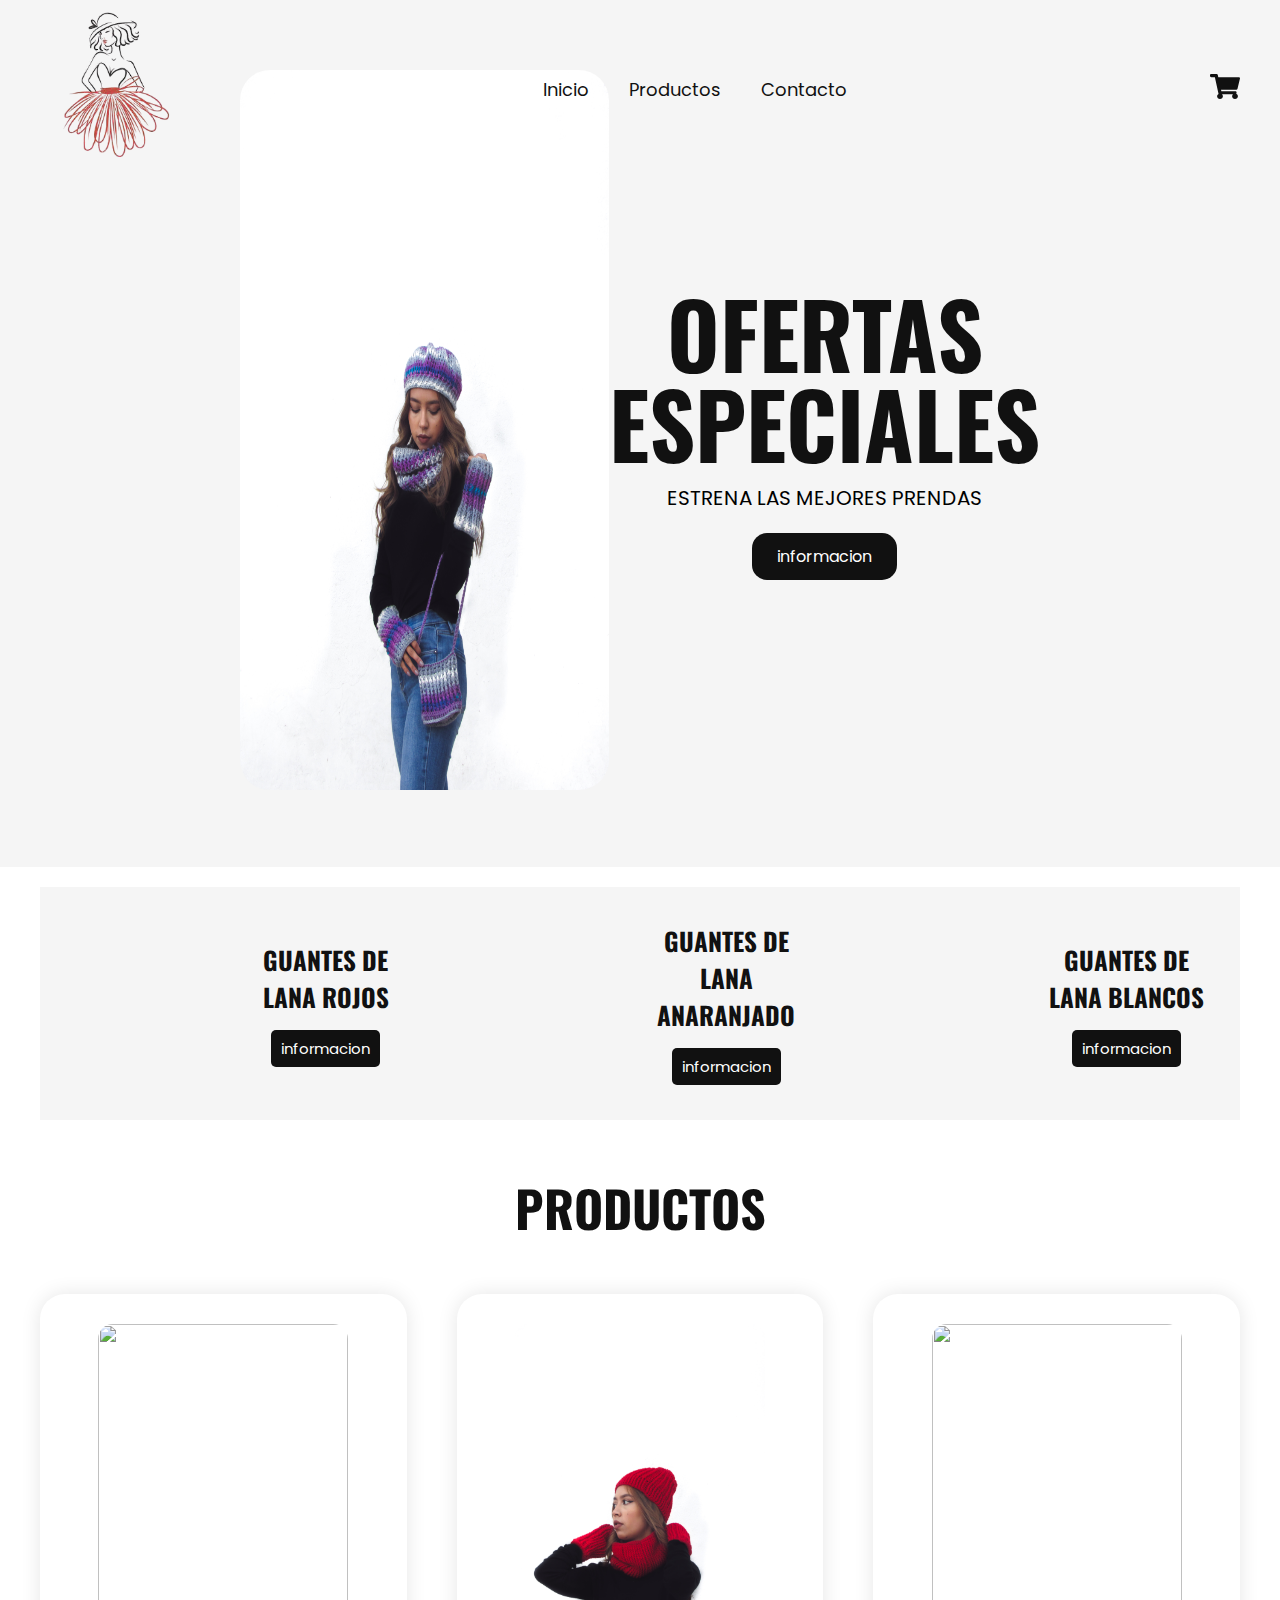
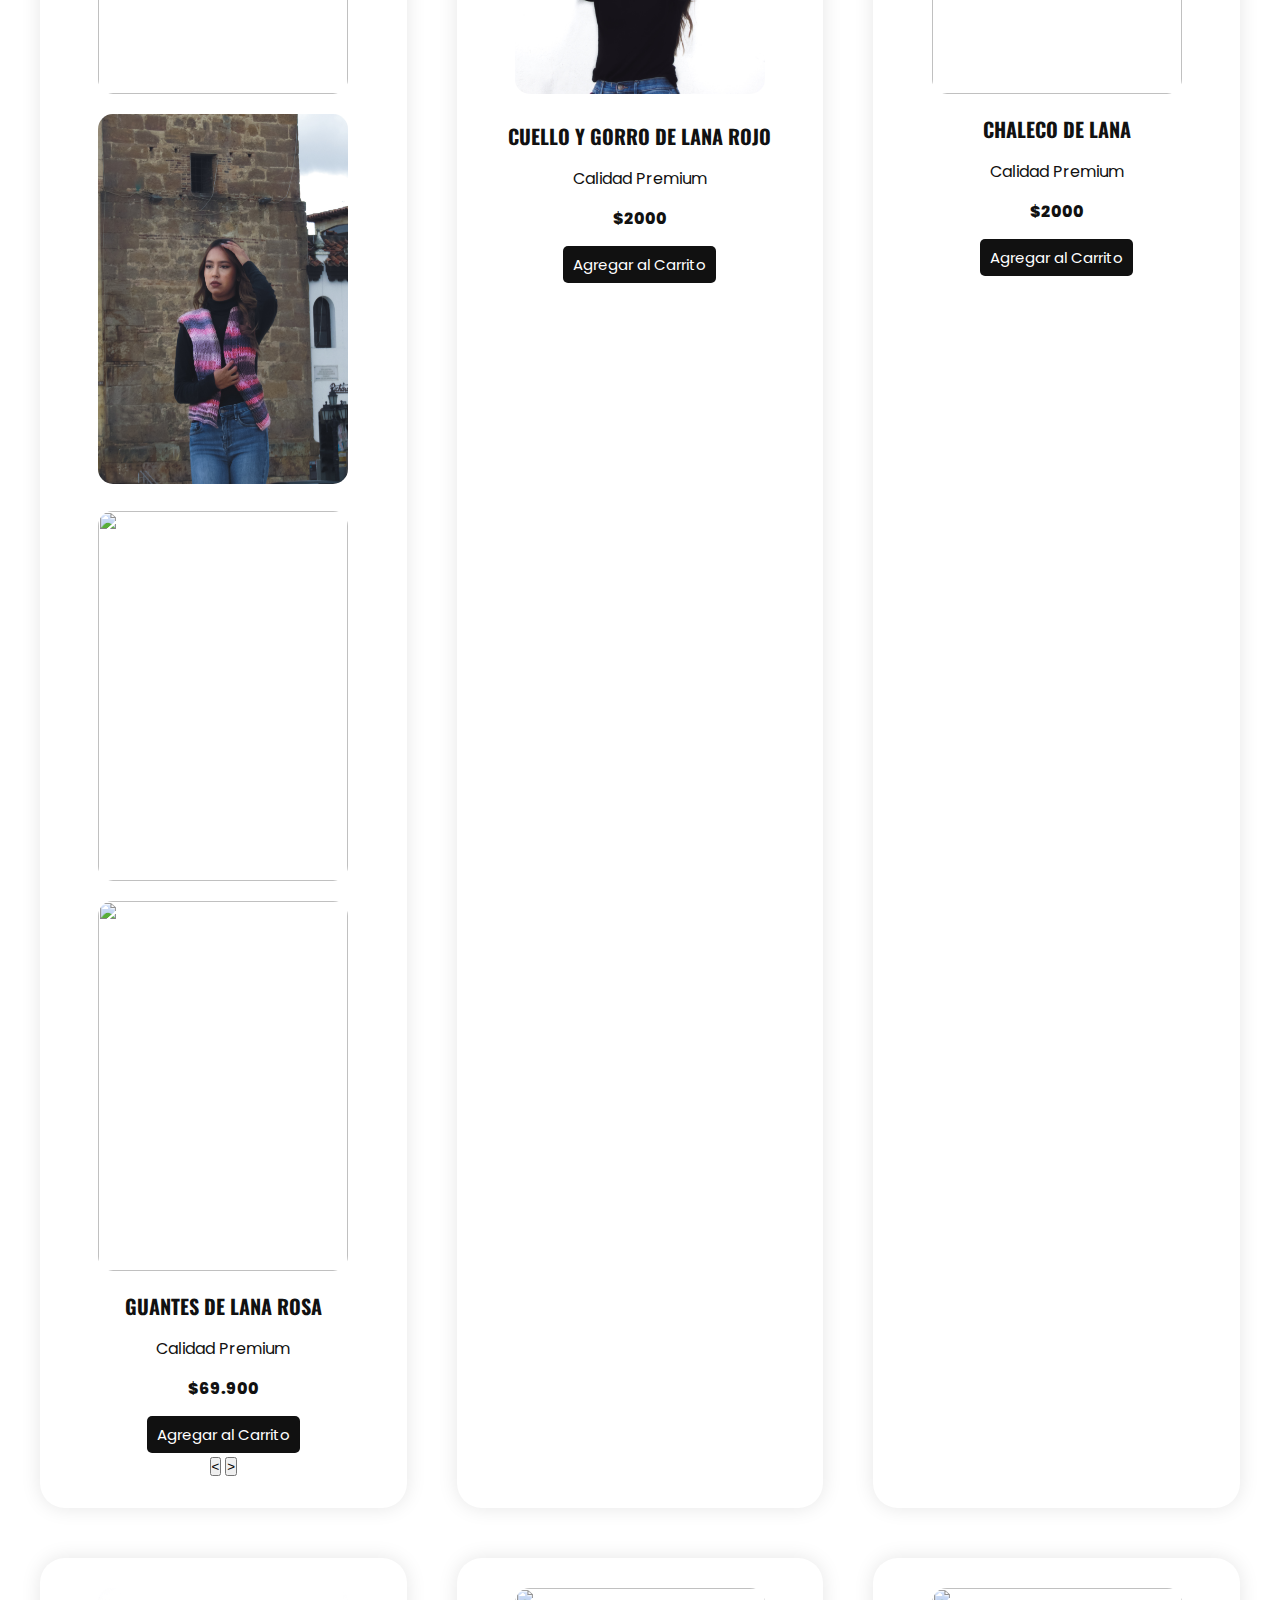
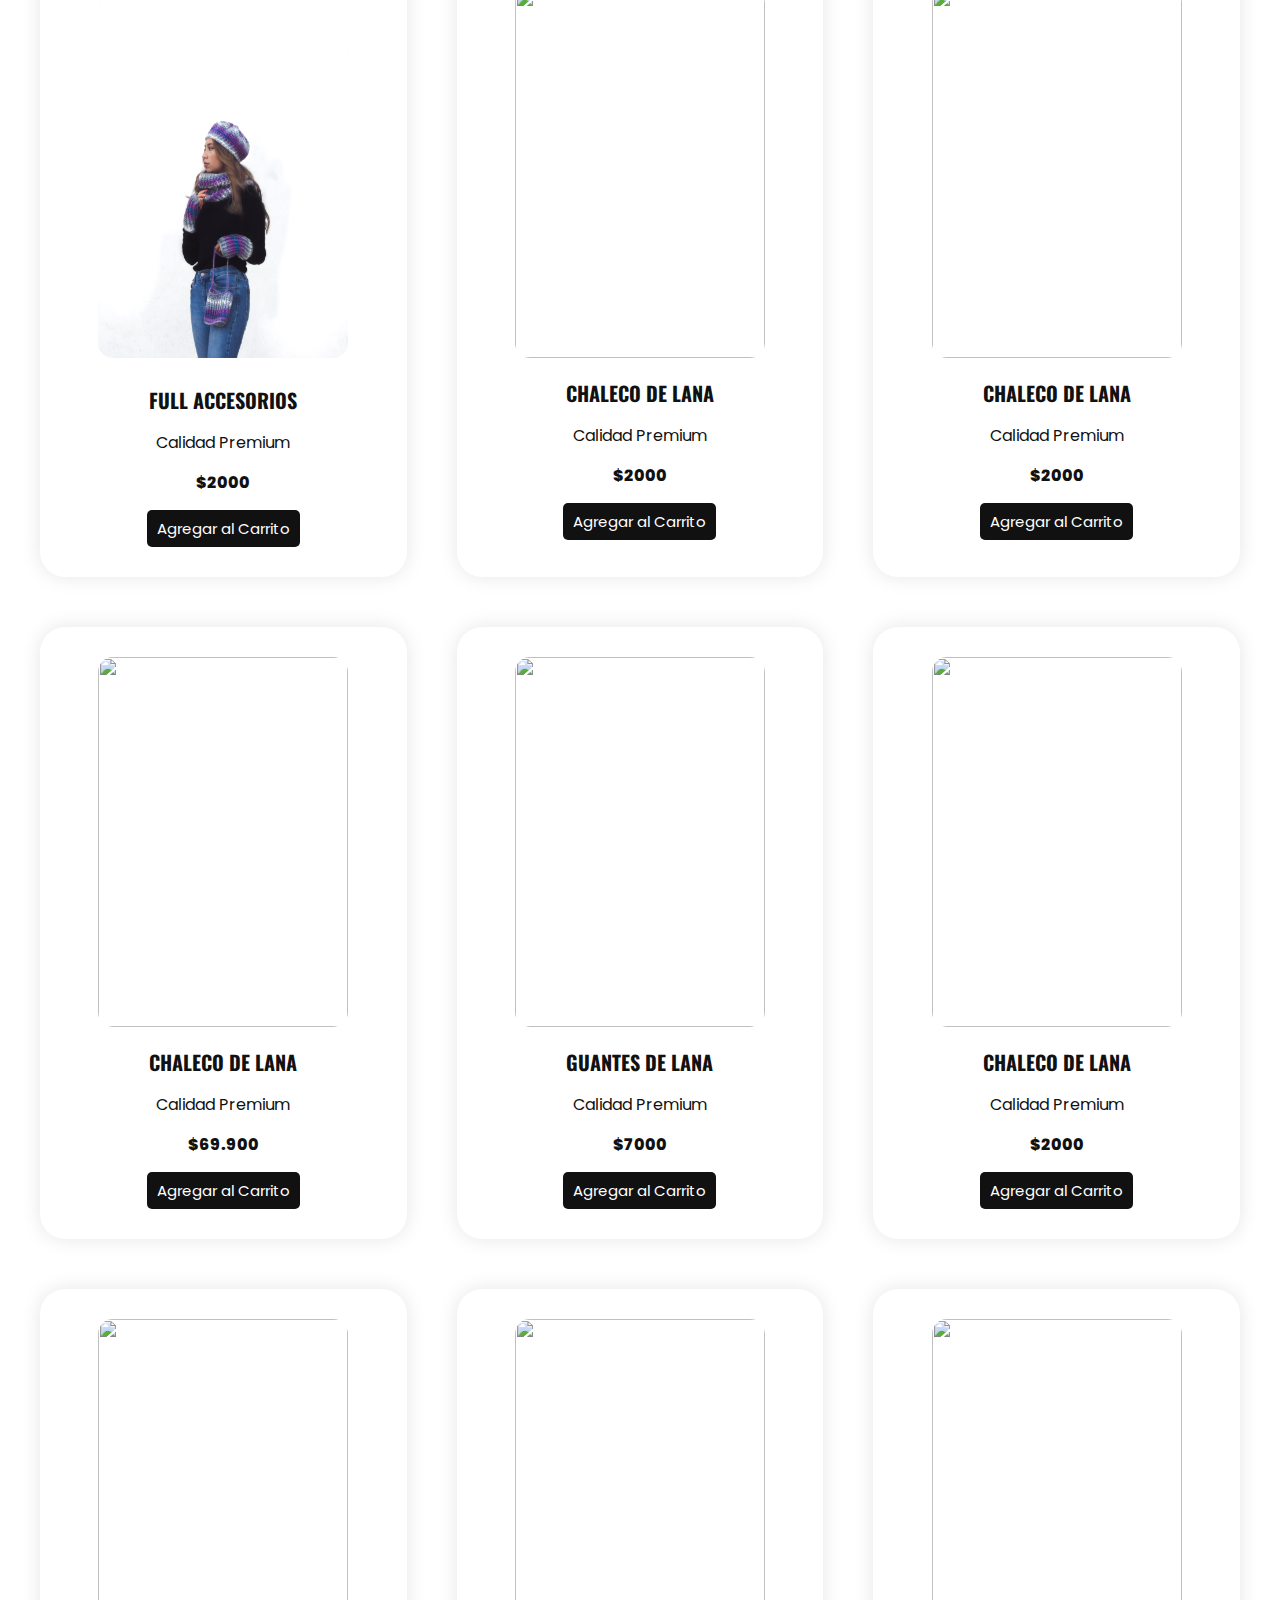
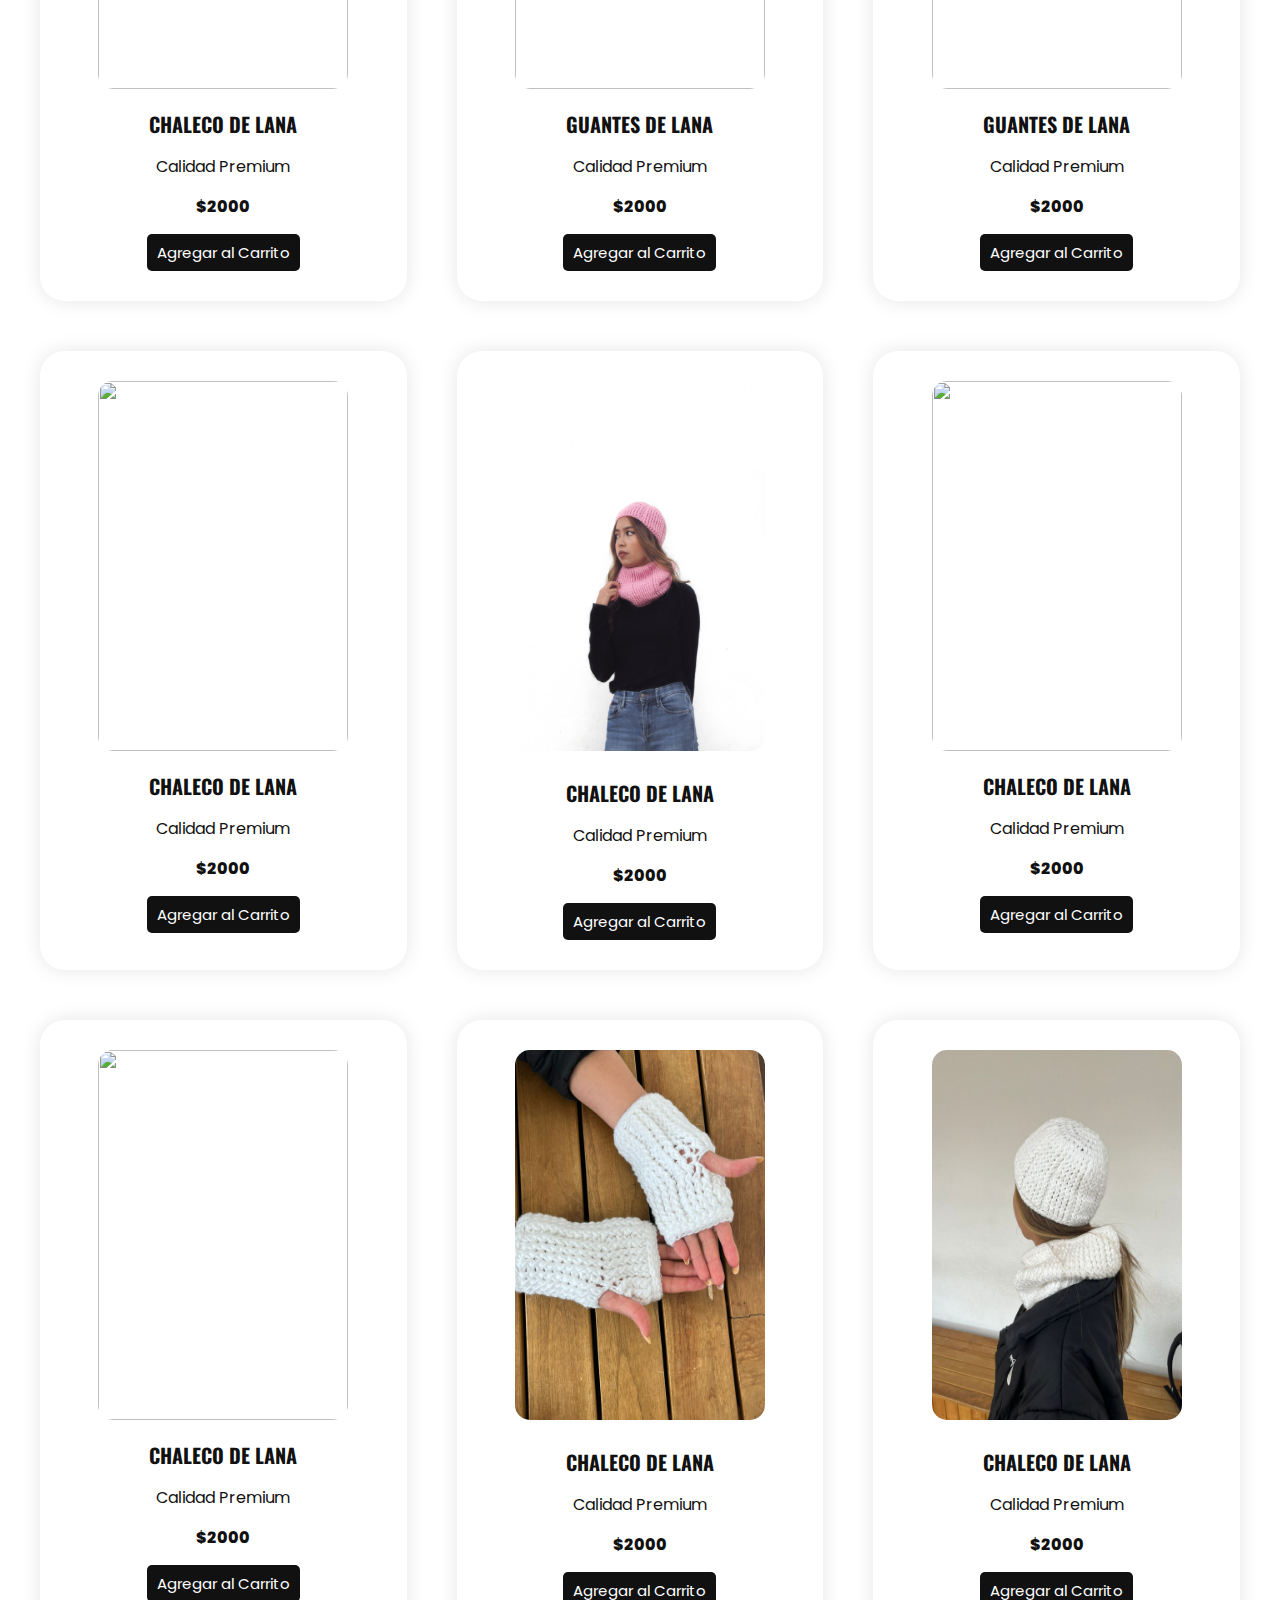
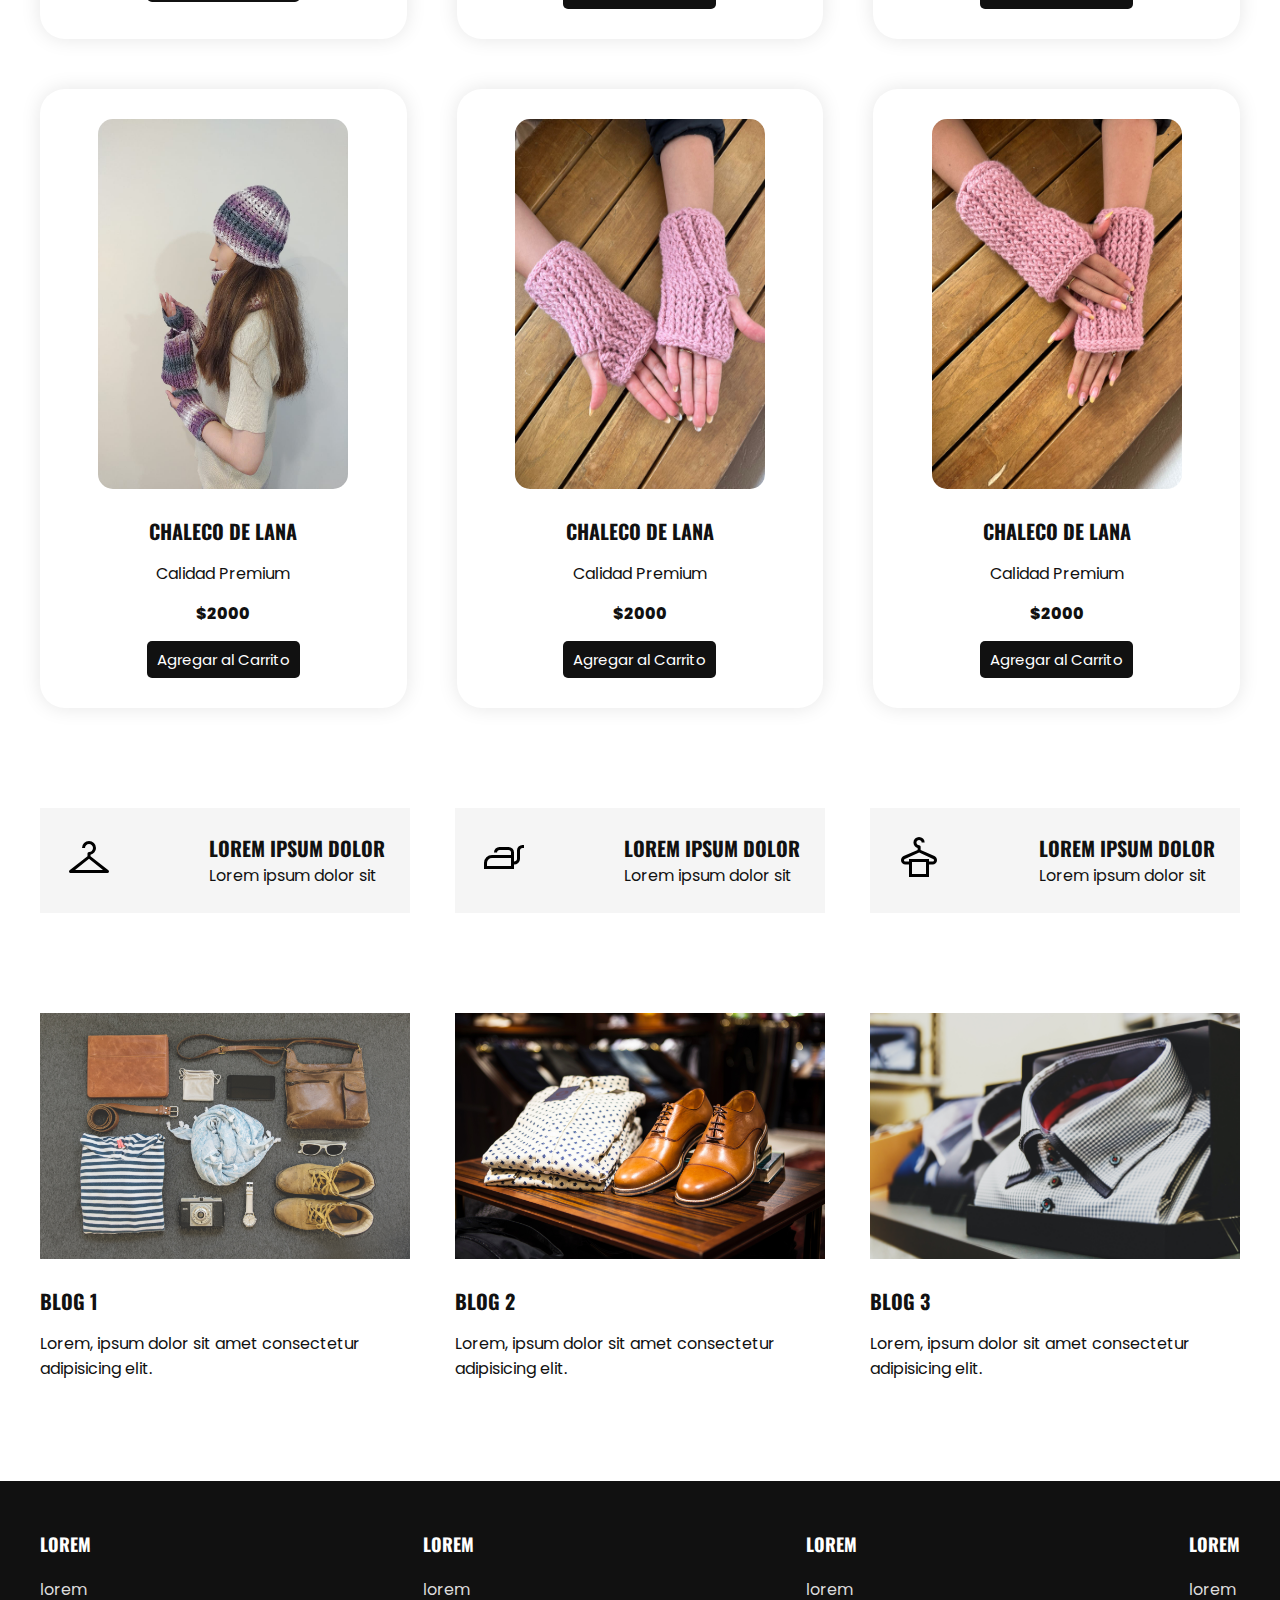
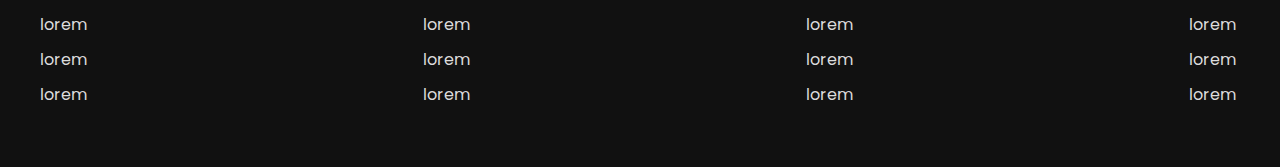
==== index.html @ 62edfb61 "first commit" ====
<!DOCTYPE html>
<html lang="es">

<head>
    <meta charset="UTF-8">
    <meta http-equiv="X-UA-Compatible" content="chrome=1">
    <meta name="viewport" content="width=device-width, initial-scale=1.0">
    <title>Tienda Online</title>
    <link rel="stylesheet" href="style.css">
    <link rel="script" href="script.js">
    <link rel="preconnect" href="https://fonts.googleapis.com">
    <link rel="preconnect" href="https://fonts.gstatic.com" crossorigin>
    <link href="https://fonts.googleapis.com/css2?family=Roboto+Mono&display=swap" rel="stylesheet">
    <link href="https://cdn.jsdelivr.net/npm/bootstrap@5.3.0/dist/css/bootstrap.min.css" rel="stylesheet" integrity="sha384-9ndCyUaIbzAi2FUVXJi0CjmCapSmO7SnpJef0486qhLnuZ2cdeRhO02iuK6FUUVM" crossorigin="anonymous">
</head>

<body>
    <header class="header">
        <div class="menu container">
            <a href="#" class="logo"><img src="imagenes estandar/logo.png" alt="logo" width="140" height="auto"></a>
            <input type="checkbox" id="menu" />
            <label for="menu">
                <img src="/imagenes estandar/menu.png" class="menu-icono" alt="menu">
            </label>
            <nav class="navbar">
                <ul>
                    <li><a href="#">Inicio</a></li>
                    <li><a href="#">Productos</a></li>
                    <li><a href="#">Contacto</a></li>
                </ul>
            </nav>
            <div>
                <ul>
                    <li class="submenu">
                        <img src="imagenes estandar/car.svg" id="img-carrito" alt="carrito">
                        <div id="carrito">
                            <table id="lista-carrito">
                                <thead>
                                    <tr>
                                        <th>Imagen </th>
                                        <th>Nombre </th>
                                        <th>Precio </th>
                                        <th></th>
                                    </tr>
                                </thead>
                                <tbody>

                                </tbody>
                            </table>
                            <a href="#" id="vaciar-carrito" class="btn-2">Vaciar Carrito</a>
                        </div>
                    </li>
                </ul>
            </div>

        </div>

        <div class="header-content container">
            <div class="header-img">
                <img src="imagenes prendas de lana/IMG_6307.jpg" alt="" width="540" height="720" style="border-radius: 30px;">
            </div>
            <div class="header-txt">
                <h1>Ofertas Especiales</h1>
                <p>Estrena las mejores prendas</p>
                <a href="#" class="btn-1">informacion</a>
            </div>
        </div>

    </header>

    <section class="ofert container">
        <div class="ofert-1">
            <div class="ofert-img">
                <img src="imagenes prendas de lana/IMG_6462.jpg" alt="" width="auto" height="auto">
            </div>
            <div class="ofert-txt">
                <h3>Guantes de Lana Rojos</h3>
                <a href="#" class="btn-2">informacion</a>
            </div>
        </div>

        <div class="ofert-1">
            <div class="ofert-img">
                <img src="imagenes prendas de lana/IMG_6458.jpg" alt="" width="auto" height="auto">
            </div>
            <div class="ofert-txt">
                <h3>Guantes de Lana Anaranjado</h3>
                <a href="#" class="btn-2">informacion</a>
            </div>
        </div>

        <div class="ofert-1">
            <div class="ofert-img">
                <img src="imagenes prendas de lana/IMG_6454.jpg" alt="" width="auto" height="auto">
            </div>
            <div class="ofert-txt">
                <h3>Guantes de Lana Blancos</h3>
                <a href="#" class="btn-2">informacion</a>
            </div>
        </div>

    </section>

    <main class="products container" id="lista-1">

        <h2>Productos</h2>
        <div class="product-content">
            <div class="product">
                <img src="imagenes prendas de lana/IMG_6191.jpg" alt="" width="320" height="455">
                <img src="imagenes prendas de lana/IMG_6197.jpg" alt="" width="320" height="455">
                <img src="imagenes prendas de lana/IMG_6416.jpg" alt="" width="320" height="455">
                <img src="imagenes prendas de lana/IMG_6184.jpg" alt="" width="320" height="455">
                <div class="product-txt">
                    <h3>Guantes de Lana Rosa</h3>
                    <p>Calidad Premium</p>
                    <p class="precio">$69.900</p>
                    <a href="#" class="agregar-carrito btn-2" data-id="1">Agregar al Carrito</a>
                </div>
                <button class="arrow left">&lt;</button>
                <button class="arrow right">&gt;</button>
            </div>

            <div class="product">
                <img src="imagenes prendas de lana/IMG_6278.jpg" alt="" width="320" height="455">
                <div class="product-txt">
                    <h3>Cuello y Gorro de lana Rojo</h3>
                    <p>Calidad Premium</p>
                    <p class="precio">$2000</p>
                    <a href="#" class="agregar-carrito btn-2" data-id="2">Agregar al Carrito</a>
                </div>
            </div>

            <div class="product">
                <img src="imagenes prendas de lana/IMG_6221.jpg" alt="" width="320" height="455">
                <div class="product-txt">
                    <h3>Chaleco de Lana</h3>
                    <p>Calidad Premium</p>
                    <p class="precio">$2000</p>
                    <a href="#" class="agregar-carrito btn-2" data-id="3">Agregar al Carrito</a>
                </div>
            </div>

            <div class="product">
                <img src="imagenes prendas de lana/IMG_6292.jpg" alt="" width="320" height="455">
                <div class="product-txt">
                    <h3>Full accesorios</h3>
                    <p>Calidad Premium</p>
                    <p class="precio">$2000</p>
                    <a href="#" class="agregar-carrito btn-2" data-id="4">Agregar al Carrito</a>
                </div>
            </div>

            <div class="product">
                <img src="imagenes prendas de lana/IMG_6341.jpg" alt="" width="320" height="455">
                <div class="product-txt">
                    <h3>Chaleco de Lana</h3>
                    <p>Calidad Premium</p>
                    <p class="precio">$2000</p>
                    <a href="#" class="agregar-carrito btn-2" data-id="5">Agregar al Carrito</a>
                </div>
            </div>

            <div class="product">
                <img src="imagenes prendas de lana/IMG_6374.jpg" alt="" width="320" height="455">
                <div class="product-txt">
                    <h3>Chaleco de Lana</h3>
                    <p>Calidad Premium</p>
                    <p class="precio">$2000</p>
                    <a href="#" class="agregar-carrito btn-2" data-id="6">Agregar al Carrito</a>
                </div>
            </div>

            <div class="product">
                <img src="imagenes prendas de lana/IMG_6416.jpg" alt="" width="320" height="455">
                <div class="product-txt">
                    <h3>Chaleco de Lana</h3>
                    <p>Calidad Premium</p>
                    <p class="precio">$69.900</p>
                    <a href="#" class="agregar-carrito btn-2" data-id="7">Agregar al Carrito</a>
                </div>
            </div>

            <div class="product">
                <img src="imagenes prendas de lana/IMG_6434.jpg" alt="" width="320" height="455">
                <div class="product-txt">
                    <h3>Guantes de Lana</h3>
                    <p>Calidad Premium</p>
                    <p class="precio">$7000</p>
                    <a href="#" class="agregar-carrito btn-2" data-id="7">Agregar al Carrito</a>
                </div>
            </div>

            <div class="product">
                <img src="imagenes prendas de lana/IMG_6438.jpg" alt="" width="320" height="455">
                <div class="product-txt">
                    <h3>Chaleco de Lana</h3>
                    <p>Calidad Premium</p>
                    <p class="precio">$2000</p>
                    <a href="#" class="agregar-carrito btn-2" data-id="7">Agregar al Carrito</a>
                </div>
            </div>

            <div class="product">
                <img src="imagenes prendas de lana/IMG_6442.jpg" alt="" width="320" height="455">
                <div class="product-txt">
                    <h3>Chaleco de Lana</h3>
                    <p>Calidad Premium</p>
                    <p class="precio">$2000</p>
                    <a href="#" class="agregar-carrito btn-2" data-id="7">Agregar al Carrito</a>
                </div>
            </div>

            <div class="product">
                <img src="imagenes prendas de lana/IMG_6448.jpg" alt="" width="320" height="455">
                <div class="product-txt">
                    <h3>Guantes de Lana</h3>
                    <p>Calidad Premium</p>
                    <p class="precio">$2000</p>
                    <a href="#" class="agregar-carrito btn-2" data-id="7">Agregar al Carrito</a>
                </div>
            </div>

            <div class="product">
                <img src="imagenes prendas de lana/IMG_6454.jpg" alt="" width="320" height="455">
                <div class="product-txt">
                    <h3>Guantes de Lana</h3>
                    <p>Calidad Premium</p>
                    <p class="precio">$2000</p>
                    <a href="#" class="agregar-carrito btn-2" data-id="7">Agregar al Carrito</a>
                </div>
            </div>

            <div class="product">
                <img src="imagenes prendas de lana/IMG_6458.jpg" alt="" width="320" height="455">
                <div class="product-txt">
                    <h3>Chaleco de Lana</h3>
                    <p>Calidad Premium</p>
                    <p class="precio">$2000</p>
                    <a href="#" class="agregar-carrito btn-2" data-id="7">Agregar al Carrito</a>
                </div>
            </div>

            <div class="product">
                <img src="imagenes prendas de lana/IMG_6241.jpg" alt="" width="320" height="455">
                <div class="product-txt">
                    <h3>Chaleco de Lana</h3>
                    <p>Calidad Premium</p>
                    <p class="precio">$2000</p>
                    <a href="#" class="agregar-carrito btn-2" data-id="7">Agregar al Carrito</a>
                </div>
            </div>

            <div class="product">
                <img src="imagenes prendas de lana/IMG_6184.jpg" alt="" width="320" height="455">
                <div class="product-txt">
                    <h3>Chaleco de Lana</h3>
                    <p>Calidad Premium</p>
                    <p class="precio">$2000</p>
                    <a href="#" class="agregar-carrito btn-2" data-id="7">Agregar al Carrito</a>
                </div>
            </div>

            <div class="product">
                <img src="imagenes prendas de lana/IMG_6374.jpg" alt="" width="320" height="455">
                <div class="product-txt">
                    <h3>Chaleco de Lana</h3>
                    <p>Calidad Premium</p>
                    <p class="precio">$2000</p>
                    <a href="#" class="agregar-carrito btn-2" data-id="7">Agregar al Carrito</a>
                </div>
            </div>

            <div class="product">
                <img src="imagenes prendas de lana/guantes blancos 1.jpeg" alt="" width="320" height="455">
                <div class="product-txt">
                    <h3>Chaleco de Lana</h3>
                    <p>Calidad Premium</p>
                    <p class="precio">$2000</p>
                    <a href="#" class="agregar-carrito btn-2" data-id="7">Agregar al Carrito</a>
                </div>
            </div>

            <div class="product">
                <img src="imagenes prendas de lana/blanco 3.jpeg" alt="" width="320" height="455">
                <div class="product-txt">
                    <h3>Chaleco de Lana</h3>
                    <p>Calidad Premium</p>
                    <p class="precio">$2000</p>
                    <a href="#" class="agregar-carrito btn-2" data-id="7">Agregar al Carrito</a>
                </div>
            </div>
            
            <div class="product">
                <img src="imagenes prendas de lana/morado1.jpeg" alt="" width="320" height="455">
                <div class="product-txt">
                    <h3>Chaleco de Lana</h3>
                    <p>Calidad Premium</p>
                    <p class="precio">$2000</p>
                    <a href="#" class="agregar-carrito btn-2" data-id="7">Agregar al Carrito</a>
                </div>
            </div>

            <div class="product">
                <img src="imagenes prendas de lana/rosa 2.jpeg" alt="" width="320" height="455">
                <div class="product-txt">
                    <h3>Chaleco de Lana</h3>
                    <p>Calidad Premium</p>
                    <p class="precio">$2000</p>
                    <a href="#" class="agregar-carrito btn-2" data-id="7">Agregar al Carrito</a>
                </div>
            </div>

            <div class="product">
                <img src="imagenes prendas de lana/rosa 3.jpeg" alt="" width="320" height="455">
                <div class="product-txt">
                    <h3>Chaleco de Lana</h3>
                    <p>Calidad Premium</p>
                    <p class="precio">$2000</p>
                    <a href="#" class="agregar-carrito btn-2" data-id="7">Agregar al Carrito</a>
                </div>
            </div>

        </div>
    </main>


    <section class="icons container">

        <div class="icon-1">
            <div class="icon-img">
                <img src="imagenes estandar/i1.svg" alt="">
            </div>
            <div class="icon-txt">
                <h3>Lorem ipsum dolor</h3>
                <p>Lorem ipsum dolor sit </p>
            </div>
        </div>

        <div class="icon-1">
            <div class="icon-img">
                <img src="imagenes estandar/i2.svg" alt="">
            </div>
            <div class="icon-txt">
                <h3>Lorem ipsum dolor</h3>
                <p>Lorem ipsum dolor sit </p>
            </div>
        </div>

        <div class="icon-1">
            <div class="icon-img">
                <img src="imagenes estandar/i3.svg" alt="">
            </div>
            <div class="icon-txt">
                <h3>Lorem ipsum dolor</h3>
                <p>Lorem ipsum dolor sit </p>
            </div>
        </div>
    </section>

    <section class="blog container">
        <div class="blog-1">
            <img src="imagenes estandar/b1.jpg" alt="">
            <h3>Blog 1</h3>
            <p>Lorem, ipsum dolor sit amet consectetur adipisicing elit.</p>
        </div>

        <div class="blog-1">
            <img src="imagenes estandar/b2.jpg" alt="">
            <h3>Blog 2</h3>
            <p>Lorem, ipsum dolor sit amet consectetur adipisicing elit.</p>
        </div>

        <div class="blog-1">
            <img src="imagenes estandar/b3.jpg" alt="">
            <h3>Blog 3</h3>
            <p>Lorem, ipsum dolor sit amet consectetur adipisicing elit.</p>
        </div>
    </section>

    <footer class="footer">
        <div class="footer-content container">
            <div class="link">
                <h3>lorem</h3>
                <ul>
                    <li><a href="#">lorem</a></li>
                    <li><a href="#">lorem</a></li>
                    <li><a href="#">lorem</a></li>
                    <li><a href="#">lorem</a></li>
                </ul>
            </div>

            <div class="link">
                <h3>lorem</h3>
                <ul>
                    <li><a href="#">lorem</a></li>
                    <li><a href="#">lorem</a></li>
                    <li><a href="#">lorem</a></li>
                    <li><a href="#">lorem</a></li>
                </ul>
            </div>

            <div class="link">
                <h3>lorem</h3>
                <ul>
                    <li><a href="#">lorem</a></li>
                    <li><a href="#">lorem</a></li>
                    <li><a href="#">lorem</a></li>
                    <li><a href="#">lorem</a></li>
                </ul>
            </div>

            <div class="link">
                <h3>lorem</h3>
                <ul>
                    <li><a href="#">lorem</a></li>
                    <li><a href="#">lorem</a></li>
                    <li><a href="#">lorem</a></li>
                    <li><a href="#">lorem</a></li>
                </ul>
            </div>
        </div>
    </footer>

    <script src="script.js"></script>
</body>

</html>
---- style.css ----
@import url('https://fonts.googleapis.com/css2?family=Oswald:wght@400;500;600;700&family=Poppins:wght@400;500;600;700;800;900&family=Roboto+Mono&display=swap');

/*
font-family: 'Oswald', sans-serif;
font-family: 'Poppins', sans-serif;
font-family: 'Roboto Mono', monospace;
*/

* {
    margin: 0;
    padding: 0;
    box-sizing: border-box;
    text-decoration: none;
    list-style: none;
}

body{
    font-family: 'Poppins', sans-serif;
}

img{
    max-width: 100%;
}

.container{
    max-width: 1200px;
    margin: 0 auto;
}

.header{
    display: flex;
    align-items: center;
    min-height: 80vh;
    background-color: #f5f5f5;
    padding: 70px 0;
}

.menu{
    position: absolute;
    top: 0;
    left: 0;
    right: 0;
    display: flex;
    align-items: center;
    justify-content: space-between;
}

.logo{
    font-size: 25px;
    color: #111111;
    text-transform: uppercase;
    font-weight: 800;
}

.menu .navbar ul li{
    position: relative;
    float:left;
}

.menu .navbar ul li a{
    font-size: 18px;
    padding: 20px;
    color: #111111;
    display: block;
}

#menu{
    display: none;
}

.menu-icono{
    width: 25px;
}

.menu label{
    cursor: pointer;
    display: none;
}

.submenu{
    position: relative;
}

.submenu #carrito{
    display: none;
}

.submenu:hover #carrito{
    display: block;
    position: absolute;
    right: 0;
    backdrop-filter: blur(9px);
    top: 100%;
    z-index: 1;
    background-color: #4E4B5076;
    padding: 20px;
    min-width: 400px;
}

table{
    width: 100%;
}

th, td{
    color: #FFFFFF;
}

.borrar{
    background-color: #111111;
    border-radius: 50%;
    padding: 5px 10px;
    text-decoration: none;
    color: #FFFFFF;
    font-weight: 800;
    cursor: pointer;
}

.header-content{
    display: flex;
    justify-content: space-between;
    align-items: center;
    flex: 1;
    padding: 0 200px;
}

.header-img{
    flex-basis: 50%;
    text-align: center;
    
}

.header-txt{
    flex-basis: 50%;
    text-align: center;
}

.header-txt h1{
    font-size: 90px;
    text-transform: uppercase;
    line-height: 1;
    color: #111111;
    font-family: 'Oswald', sans-serif;
    margin-bottom: 15px;
}

.header-txt p{
    font-size: 20px;
    text-transform: uppercase;
    margin-bottom: 20px;

}

.btn-1{
    display: inline-block;
    padding: 11px 25px;
    background-color: #111111;
    color: #FFFFFF;
    border-radius: 15px;
}

.ofert{
    padding: 20px 0 0 0;
    display: flex;
    justify-content: space-between;

}

.ofert-1{
    display: flex;
    align-items: center;
    flex-basis: calc(33.3%);
    background-color: #f5f5f5;
    padding: 35px;

}

.ofert-img{
    flex-basis: 50%;
    margin-right: 15px;
}

.ofert-img img{
    width: 250px;
}

.ofert-txt{
    flex-basis: 50%;
    text-align: center;
}

.ofert-txt h3{
    color: #111111;
    font-family: 'Oswald', sans-serif;
    font-size: 25px;
    text-transform: uppercase;
    margin-bottom: 15px;
}

.btn-2{
    display: inline-block;
    padding: 7px 10px;  
    background-color: #111111;
    color: #FFFFFF;
    border-radius: 5px;
    font-size: 15px;
}



.product-content .product{
    flex-shrink: 0;
}


.products{
    padding: 50px 0;
    text-align: center;
}

.products h2{
    color: #111111;
    font-family: 'Oswald', sans-serif;
    font-size: 50px;
    text-transform: uppercase;
    margin-bottom: 50px;
}

.product-content{
    display: grid;
    grid-template-columns: repeat(3, 1fr);
    gap: 50px;
}

.product{
    text-align: center;
    padding: 30px;
    box-shadow: 0 0 20px rgb(0, 0, 0, 0.1);
    border-radius: 25px;

}

.product img{
    width: 250px;
    height: 370px;
    margin-bottom: 20px;
    border-radius: 15px;
}

.product h3{
    font-size: 20px;
    color: #111111;
    font-family: 'Oswald', sans-serif;
    text-transform: uppercase;
    margin-bottom: 15px;
}

.product p, .precio{
    font-size: 16px;
    color: #111111;
    margin-bottom: 15px;
}

.precio{
    font-weight: 800;
}

.icons{
    padding: 50px 0 100px 0;
    display: flex;
    justify-content: space-between;
}

.icon-1{
    flex-basis: calc(33.3% - 30px);
    display: flex;
    align-items: center;
    justify-content: space-between;
    padding: 25px;
    background-color: #f5f5f5;
}

.icon-txt h3{
    font-size: 20px;
    color: #111111;
    font-family: 'Oswald', sans-serif;
    text-transform: uppercase;
}

.icon-txt p{
    font-size: 16px;
    color: #111111;
}

.blog{
    display: flex;
    justify-content: space-between;
    padding-bottom: 100px;
}

.blog-1{
    flex-basis: calc(33.3% - 30px);
}


.blog-1 img{
    margin-bottom: 20px;

}

.blog-1 h3{
    font-size: 20px;
    color: #111111;
    font-family: 'Oswald', sans-serif;
    text-transform: uppercase;
    margin-bottom: 15px;
}


.blog-1 p{
    font-size: 16px;
    color: #111111;
}

.footer{
    padding: 50px 0;
    background-color: #111111;
}

.footer-content{
    display: flex;
    justify-content: space-between;
}

.link h3{
    font-size: 18px;
    color: #FFFFFF;
    font-family: 'Oswald', sans-serif;
    text-transform: uppercase;
    margin-bottom: 20px;
}

.link a{
    font-size: 16px;
    color: #DCDCDC;
    display: block;
    margin-bottom: 10px;
}

@media (max-width: 991px) {
    .menu {
        padding: 20px;
    }

    .menu label {
        display: initial;
    }

    .menu .navbar {
        position: absolute;
        top: 100%;
        left: 0;
        right: 0;
        background-color: #181818;
        display: none;
    }

    .menu .navbar ul li {
        width: 100%;
    }

    .menu .navbar ul li a {
        color: #FFFFFF;
    }

    #menu:checked ~ .navbar {
        display: initial;
    }

    .logo {
        display: none;
    }

    .submenu:hover #carrito {
        min-width: 100%;
    }

    .header {
        min-height: 0vh;
    }

    .header-content,
    .ofert,
    .products,
    .icons,
    .blog,
    .footer {
        padding: 30px;
        flex-direction: column;
    }

    .header-content {
        padding-top: 50px;
    }

    .header-img,
    .header-txt h1 {
        display: none;
    }

    .header-txt {
        flex-basis: 100%;
        text-align: center;
    }

    .ofert-1,
    .blog-1 {
        margin-bottom: 30px;
    }

    .products h2 {
        margin-bottom: 30px;
    }

    .product-content {
        grid-template-columns: repeat(1, 1fr);
        gap: 30px;
    }

    .product img {
        width: 200px;
        height: 280px;
    }

    .footer-content {
        text-align: center;
    }
}
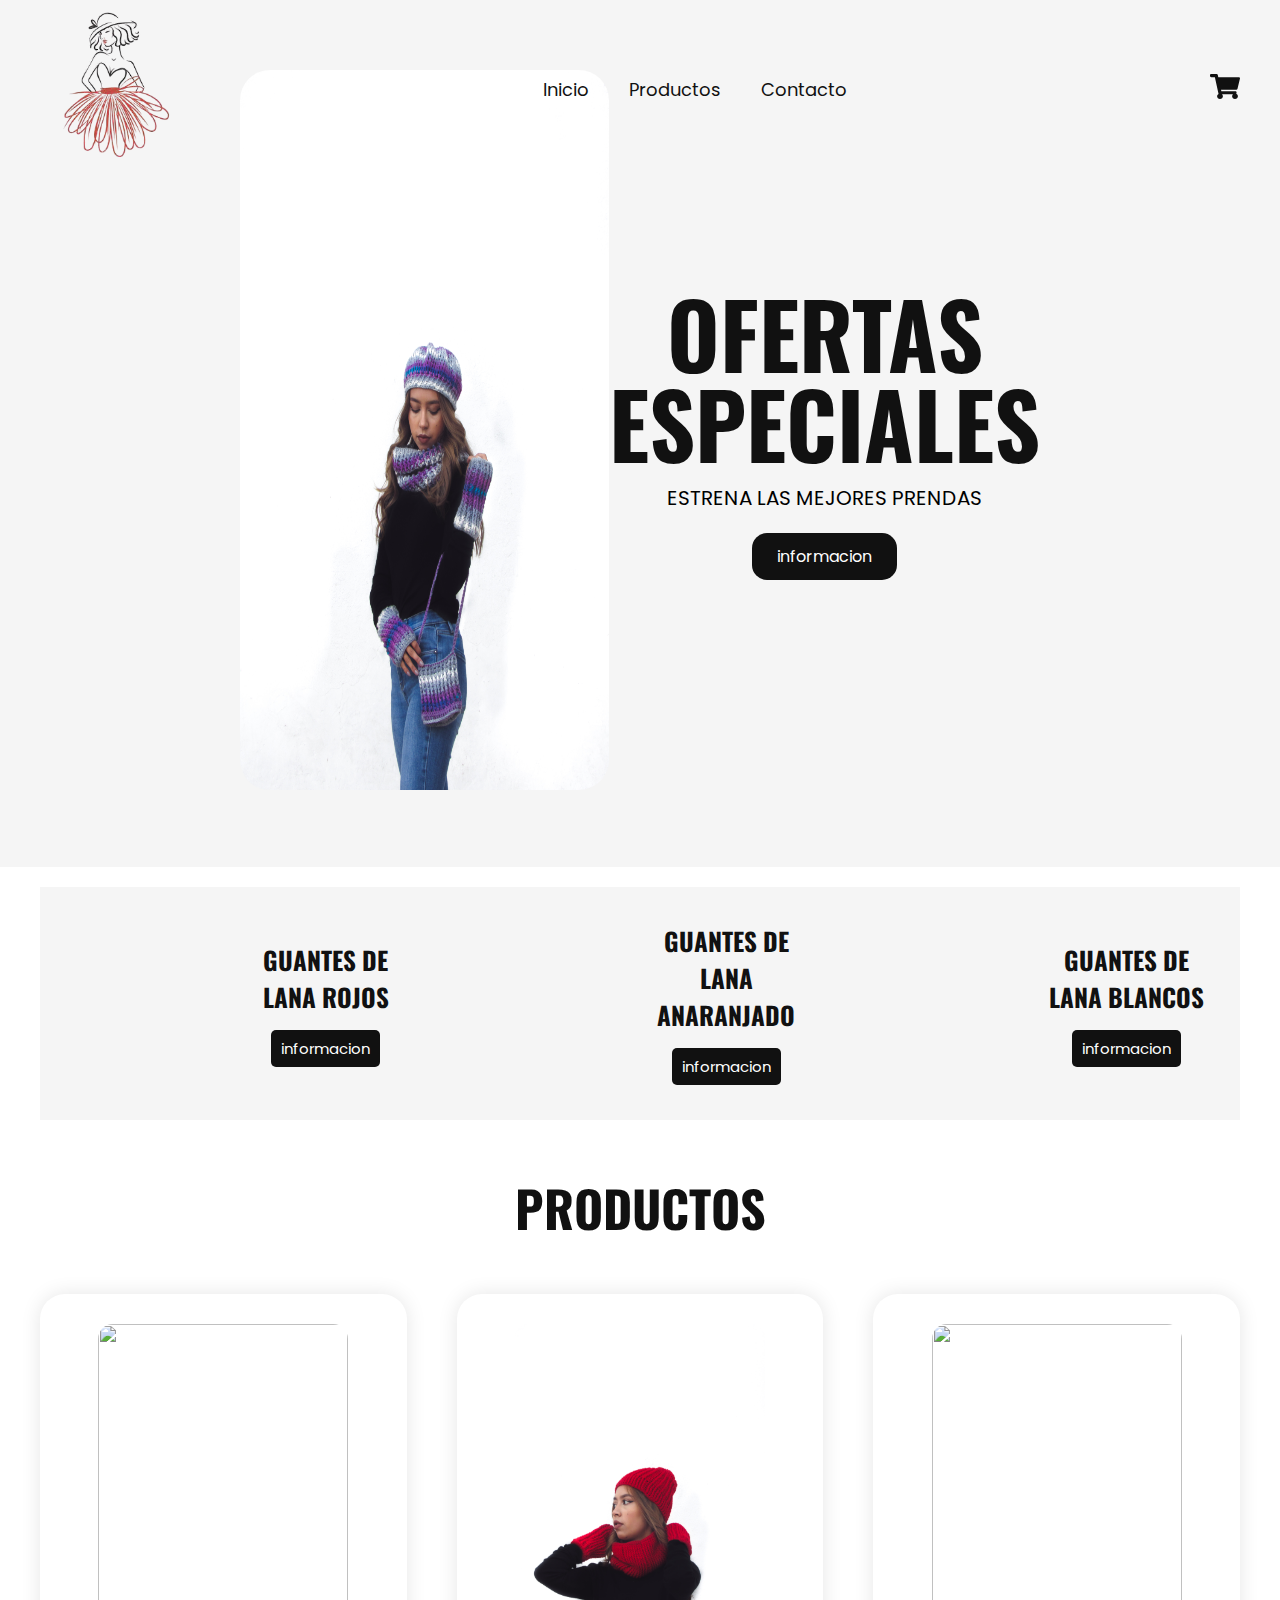
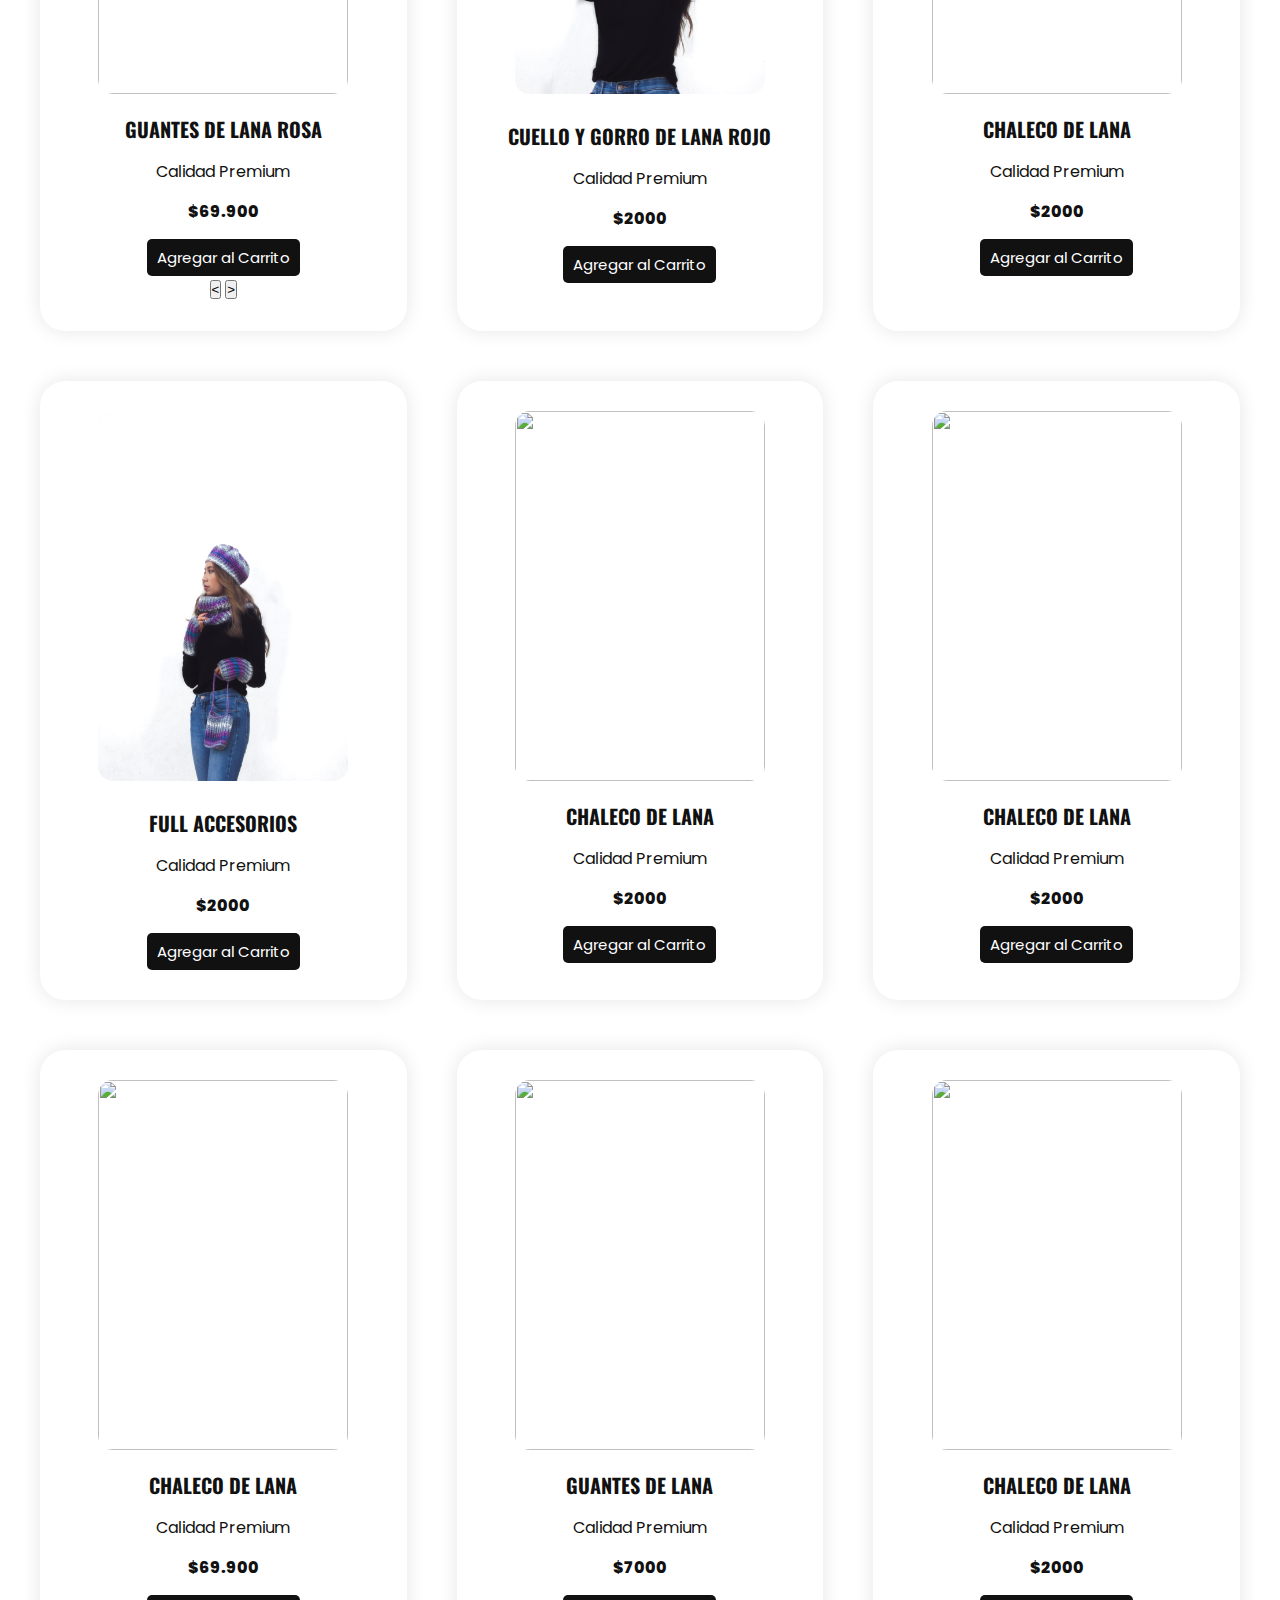
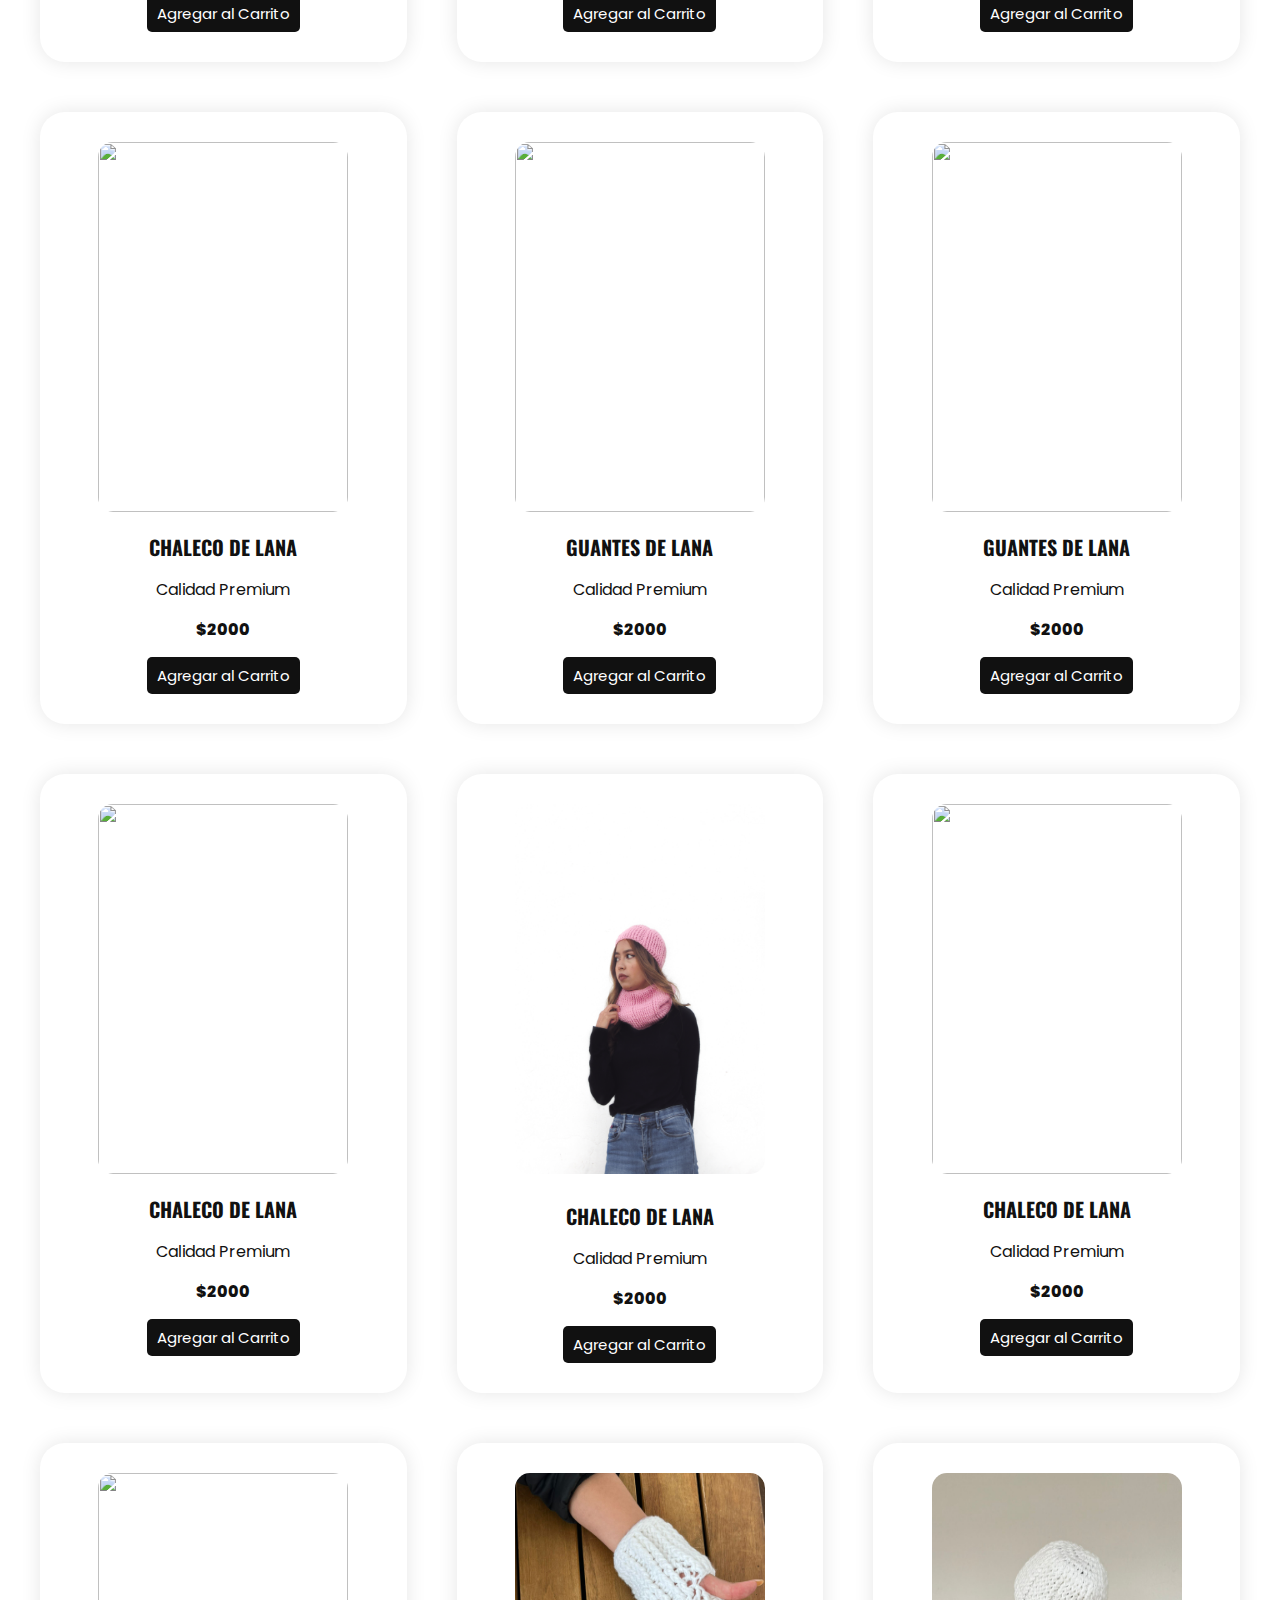
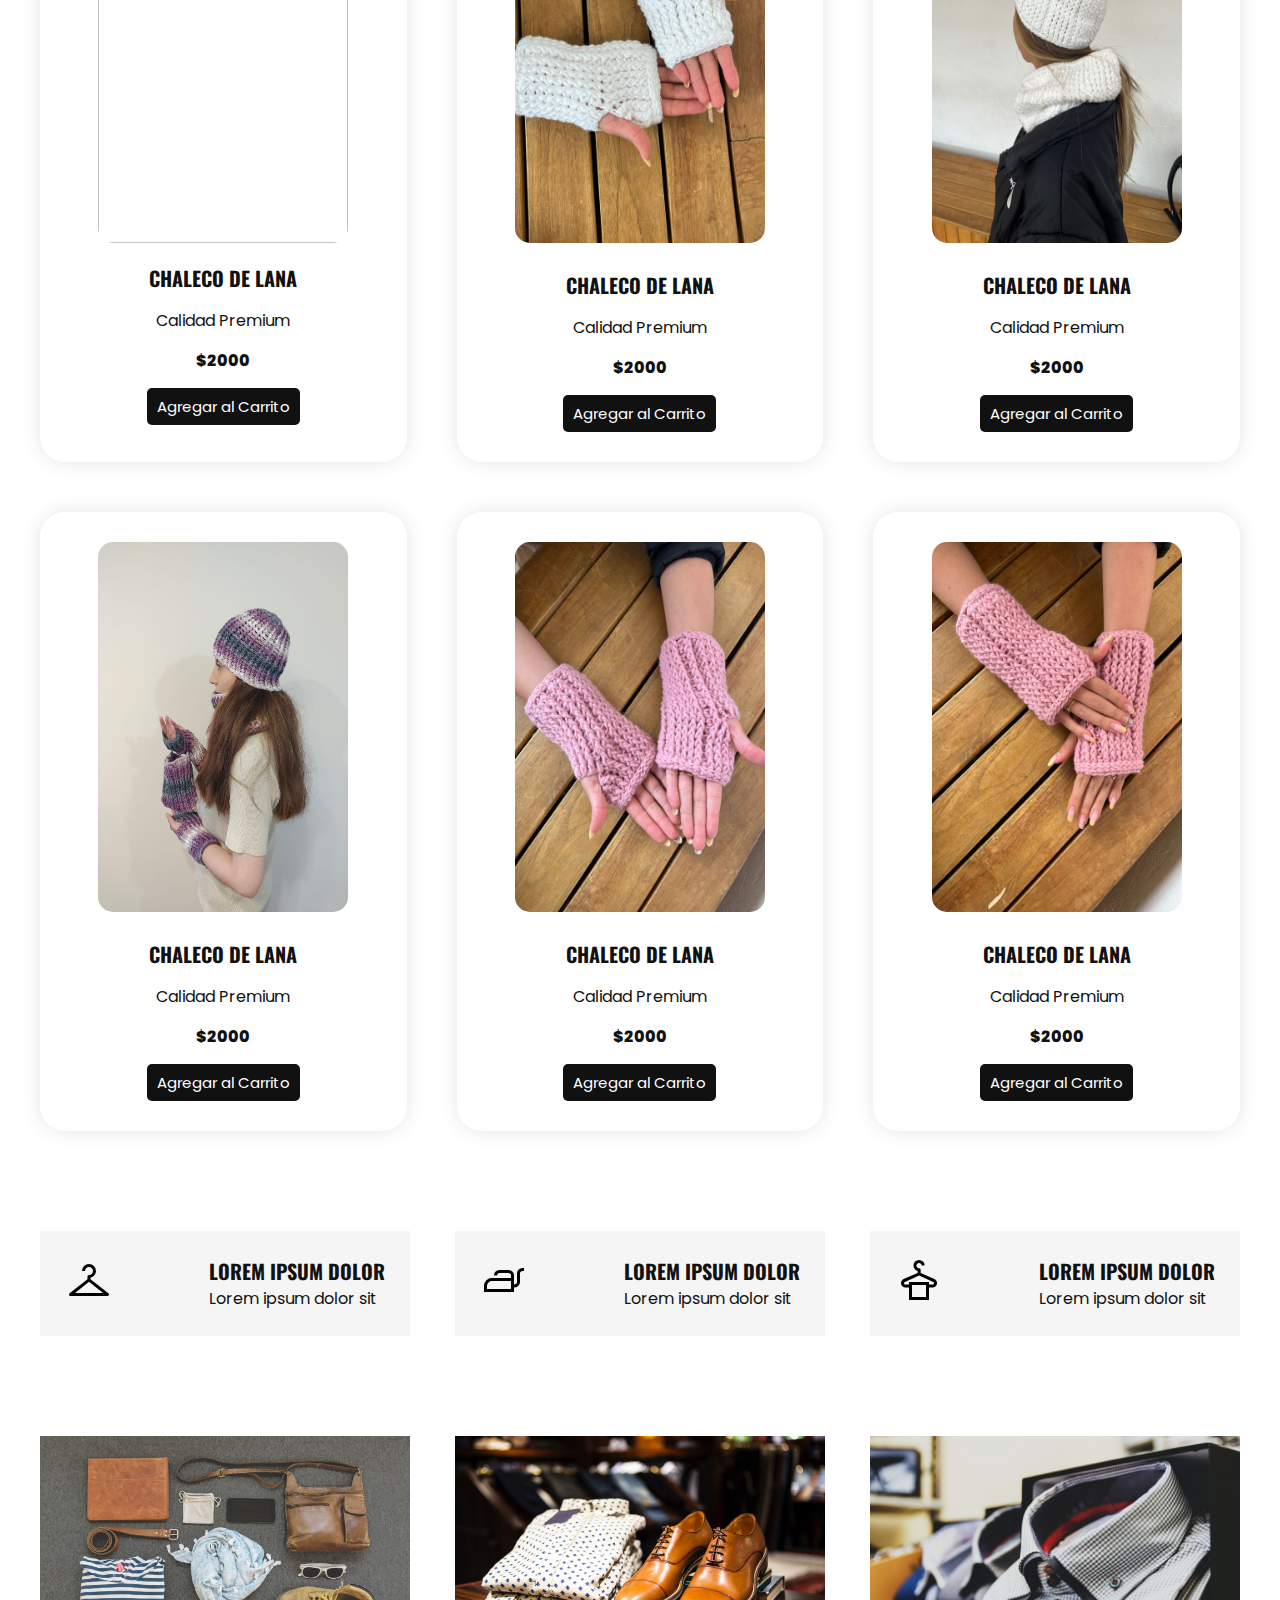
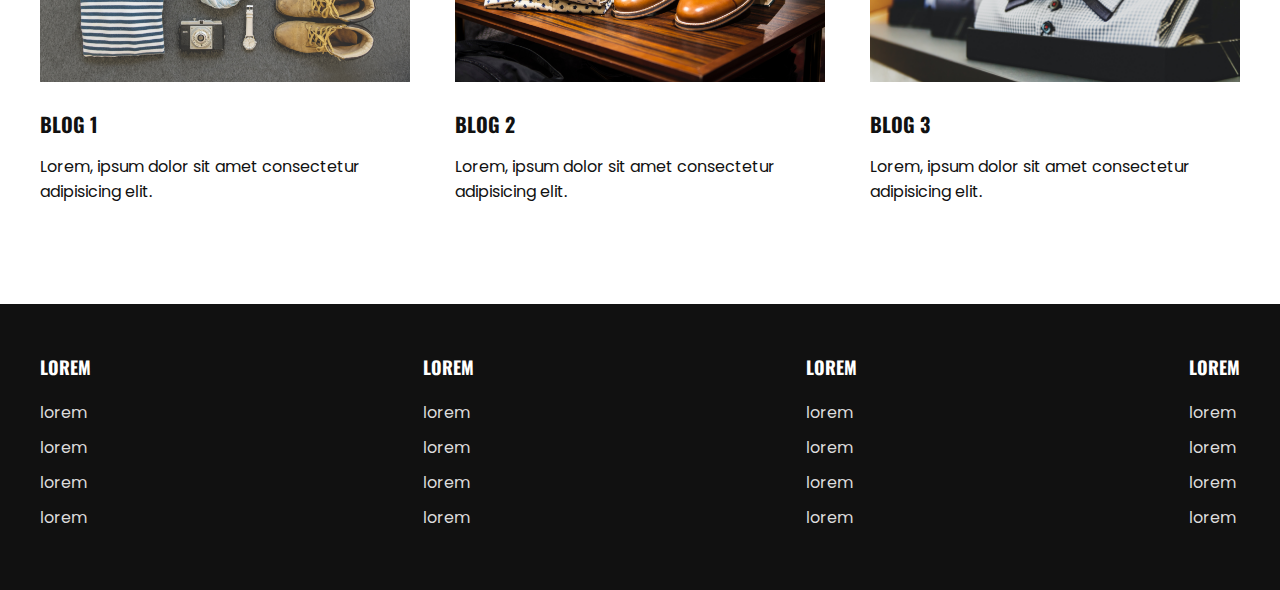
==== commit 3f16a22b: "contacto commit" ====
--- a/index.html
+++ b/index.html
@@ -26,7 +26,7 @@
                 <ul>
                     <li><a href="#">Inicio</a></li>
                     <li><a href="#">Productos</a></li>
-                    <li><a href="#">Contacto</a></li>
+                    <li><a href="contacto.html">Contacto</a></li>
                 </ul>
             </nav>
             <div>
@@ -107,9 +107,9 @@
         <div class="product-content">
             <div class="product">
                 <img src="imagenes prendas de lana/IMG_6191.jpg" alt="" width="320" height="455">
-                <img src="imagenes prendas de lana/IMG_6197.jpg" alt="" width="320" height="455">
+                <!--<img src="imagenes prendas de lana/IMG_6197.jpg" alt="" width="320" height="455">
                 <img src="imagenes prendas de lana/IMG_6416.jpg" alt="" width="320" height="455">
-                <img src="imagenes prendas de lana/IMG_6184.jpg" alt="" width="320" height="455">
+                <img src="imagenes prendas de lana/IMG_6184.jpg" alt="" width="320" height="455">-->
                 <div class="product-txt">
                     <h3>Guantes de Lana Rosa</h3>
                     <p>Calidad Premium</p>
